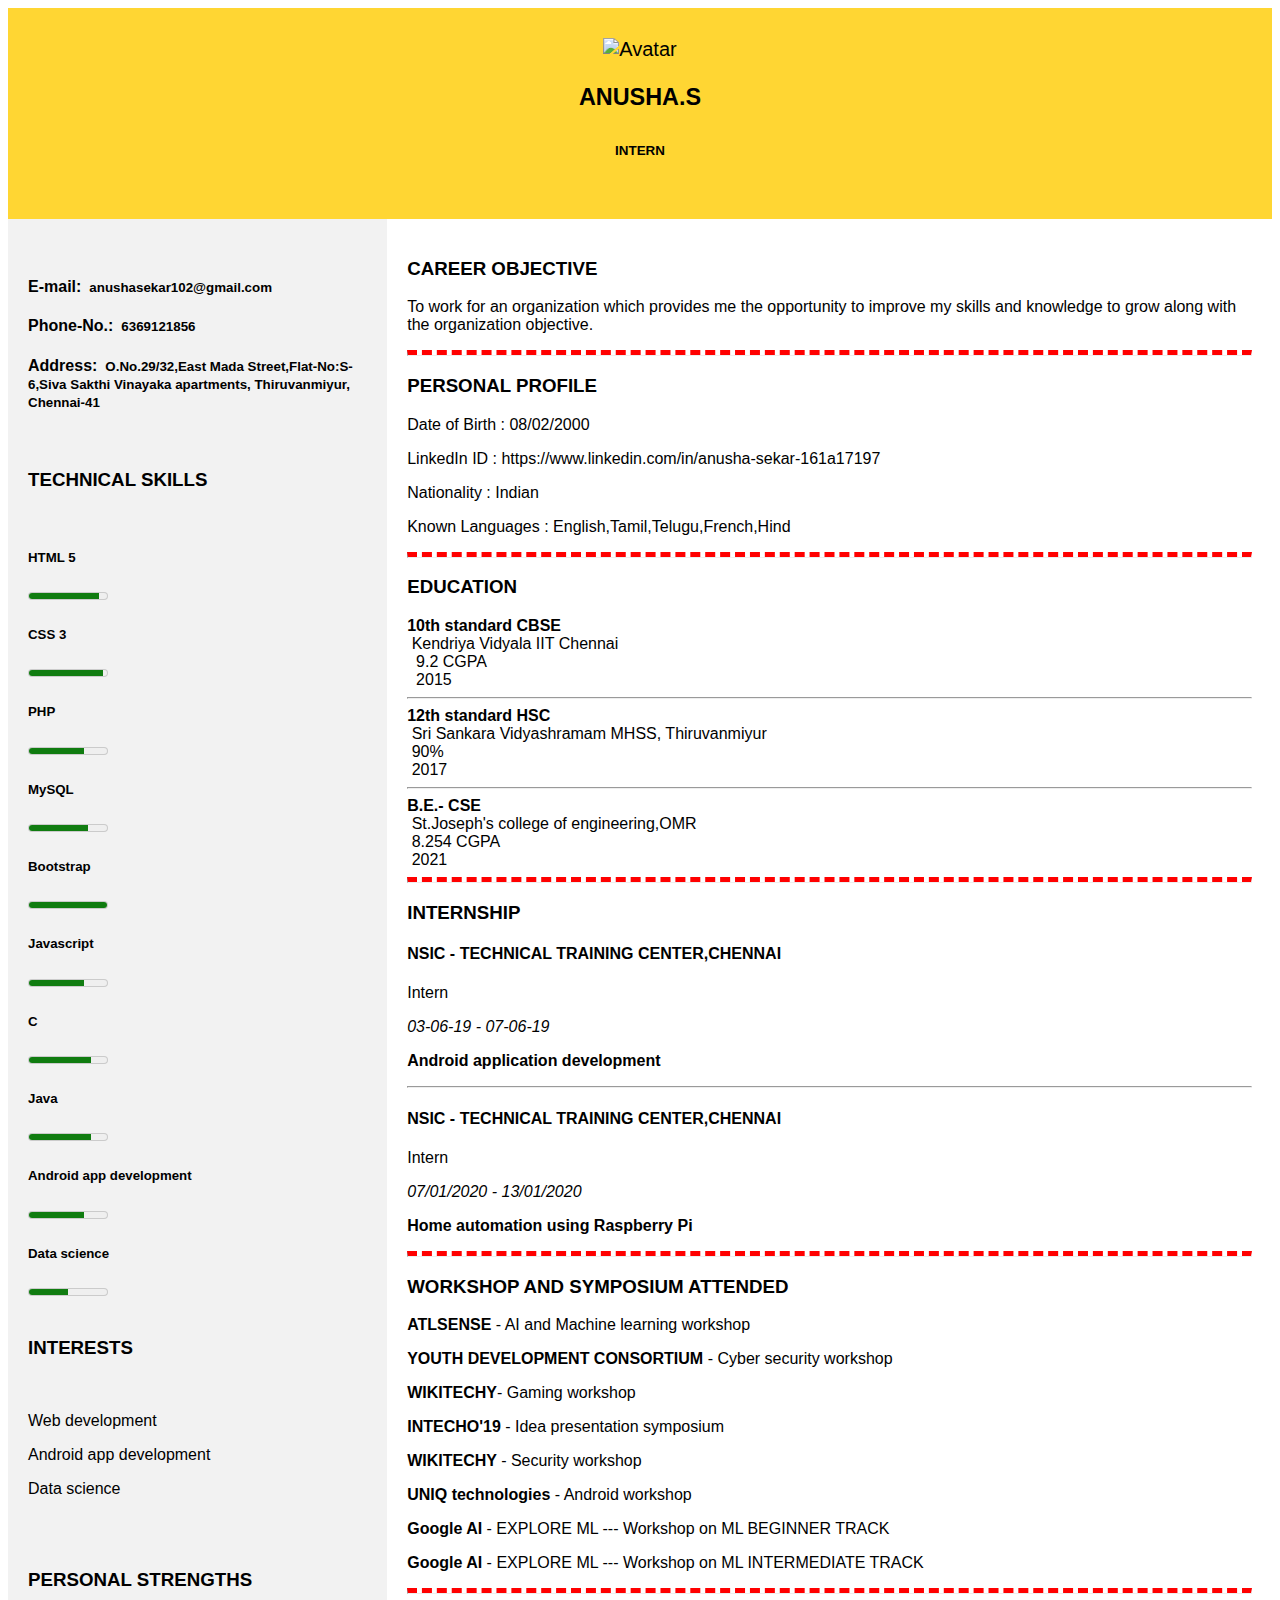
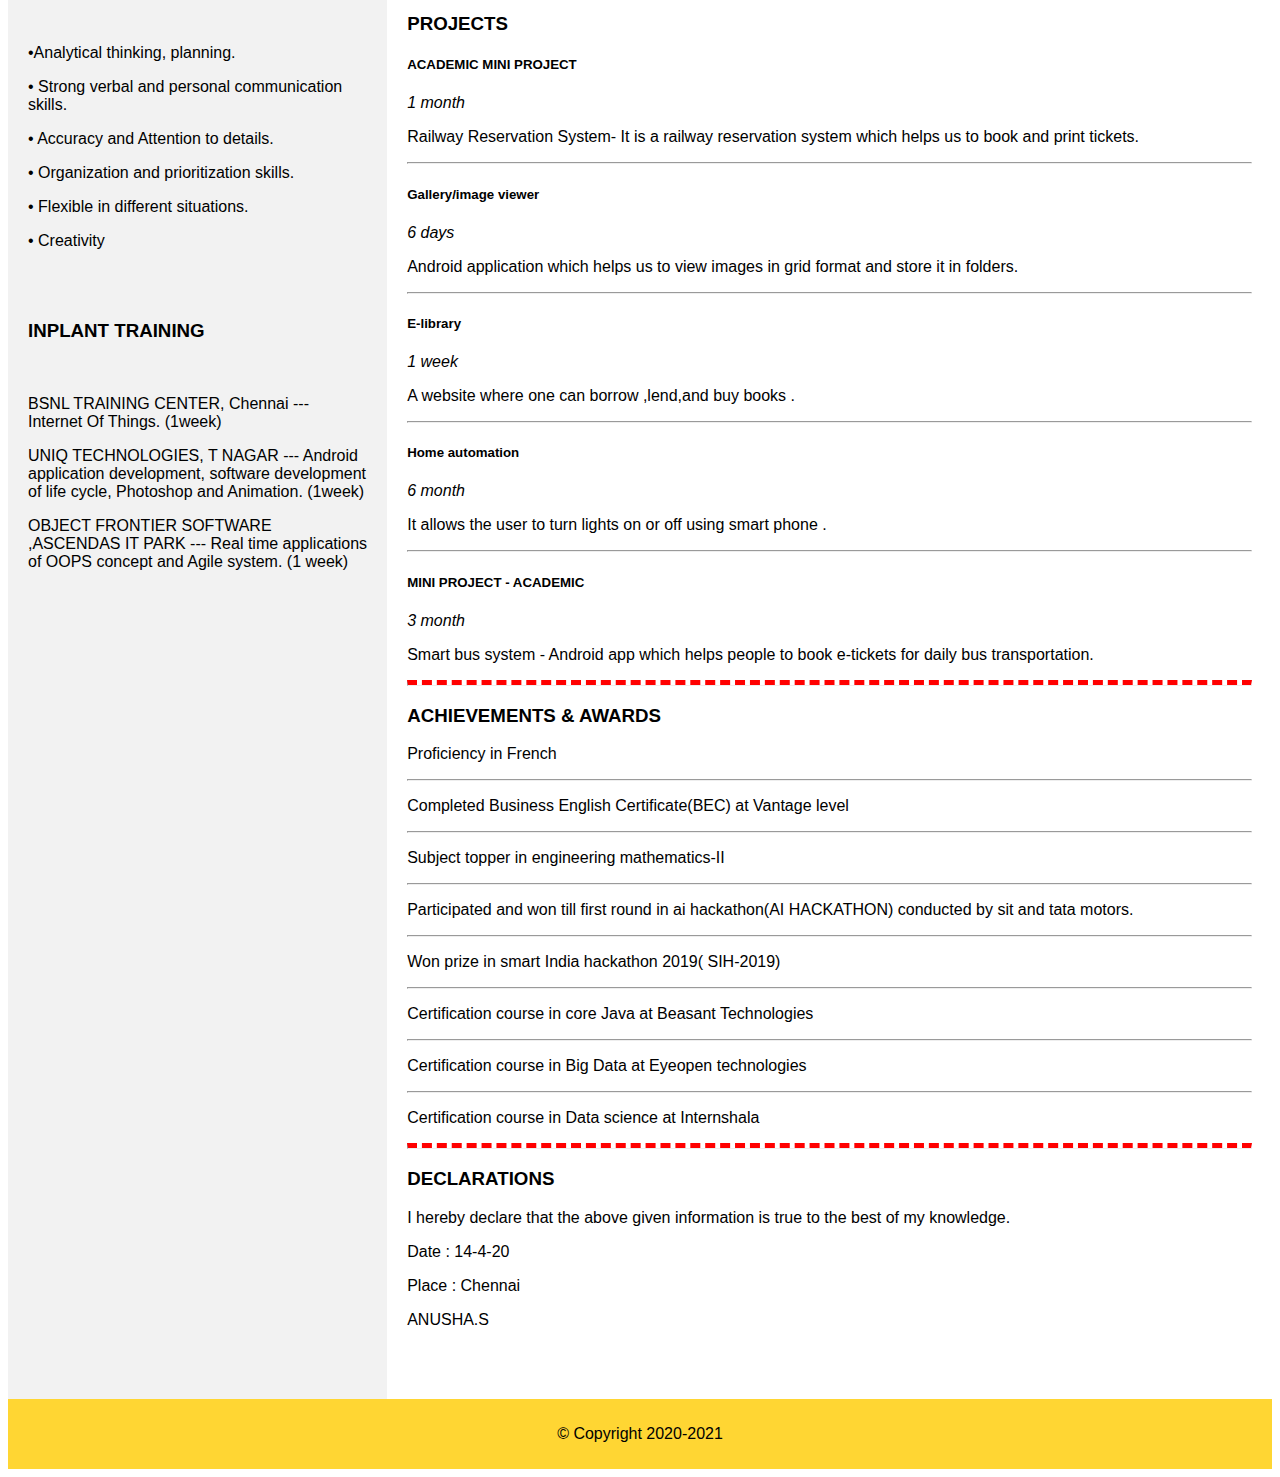
==== index1.html @ 37c0f42b "new1" ====
<!DOCTYPE html>
<html lang="en">
<head>
<title>Online-Portfolio-assginment</title>
<meta charset="utf-8">
<meta name="viewport" content="width=device-width, initial-scale=1">
<!--style>
</style-->
<link rel="stylesheet" href="cssstyle123.css">
</head>
<body>



<header>
  <img src="C:/Users/JKSEKAR/Pictures/Screenshots/avatar.png" alt="Avatar" style="width:200px">
        <h3>ANUSHA.S</h3>
        <h6>INTERN</h6>
</header>

<section>
  <nav>
    <br><h4><strong>E-mail:</strong>&ensp;<small>anushasekar102@gmail.com</small></h4> 
    <h4><strong>Phone-No.:</strong>&ensp;<small>6369121856</small></h4> 
    <h4><strong>Address:</strong>&ensp;<small>O.No.29/32,East Mada Street,Flat-No:S-6,Siva Sakthi Vinayaka apartments, Thiruvanmiyur, Chennai-41</small></h4> <br>

    <h3>TECHNICAL SKILLS</h3><br>

    
<label for="html5"><h5>HTML 5</h5></label>
<meter id="html5" value="90" min="0" max="100"></meter><br>
<label for="html5"><h5>CSS 3</h5></label>
<meter id="html5" value="95" min="0" max="100">2 out of 10</meter><br>
<label for="html5"><h5>PHP</h5></label>
<meter id="html5" value="70" min="0" max="100">2 out of 10</meter><br>
<label for="html5"><h5>MySQL</h5></label>
<meter id="html5" value="75" min="0" max="100">2 out of 10</meter><br>
<label for="html5"><h5>Bootstrap</h5></label>
<meter id="html5" value="100" min="0" max="100">2 out of 10</meter><br>
<label for="html5"><h5>Javascript</h5></label>
<meter id="html5" value="70" min="0" max="100">2 out of 10</meter><br>
<label for="html5"><h5>C</h5></label>
<meter id="html5" value="80" min="0" max="100">2 out of 10</meter><br>
<label for="html5"><h5>Java</h5></label>
<meter id="html5" value="80" min="0" max="100">2 out of 10</meter><br>
<label for="html5"><h5>Android app development</h5></label>
<meter id="html5" value="70" min="0" max="100">2 out of 10</meter><br>
<label for="html5"><h5>Data science</h5></label>
<meter id="html5" value="50" min="0" max="100">2 out of 10</meter><br><br>

<h3>INTERESTS</h3><br>
<p>Web development</p>
<p>Android app development</p>
<p>Data science</p><br><br>

<h3>PERSONAL STRENGTHS</h3> <br>
<p>•Analytical thinking, planning.</p> 
<p>• Strong verbal and personal communication skills. </p>
<p>• Accuracy and Attention to details. </p>
<p>• Organization and prioritization skills. </p>
<p>• Flexible in different situations.</p> 
<p>• Creativity </p><br><br>

<h3>INPLANT TRAINING</h3><br> 
<p>BSNL TRAINING CENTER, Chennai --- Internet Of Things. (1week)</p>
<p>UNIQ TECHNOLOGIES, T NAGAR --- Android application development, software development of life cycle, Photoshop and Animation. (1week)</p> 
<p>OBJECT FRONTIER SOFTWARE ,ASCENDAS IT PARK --- Real time applications of OOPS concept and Agile system. (1 week) </p><br><br><br>
<br><br><br><br><br><br><br><br><br><br><br><br><br><br><br><br><br><br><br><br><br><br><br><br><br><br><br><br><br><br><br><br><br><br><br><br><br><br><br><br><br>




</nav>
 
  <article>

  	<h3>CAREER OBJECTIVE</h3> 
	<p>To work for an organization which provides me the opportunity to improve my skills and knowledge to grow along with the organization objective.</p><hr class="r1">
	
	<h3>PERSONAL PROFILE </h3>
<p>Date of Birth : 08/02/2000 </p>
<p>LinkedIn ID : https://www.linkedin.com/in/anusha-sekar-161a17197 </p>
<p>Nationality : Indian </p>
<p>Known Languages : English,Tamil,Telugu,French,Hind</p><hr class="r1">

<h3>EDUCATION </h3>
<b>10th standard CBSE</b><br> &nbsp;Kendriya Vidyala IIT Chennai<br>&nbsp; 9.2 CGPA<br>&nbsp; 2015 <hr>
<b>12th standard HSC</b><br>&nbsp;Sri Sankara Vidyashramam MHSS, Thiruvanmiyur<br>&nbsp;90% <br>&nbsp;2017 <hr>
<b>B.E.- CSE</b><br>&nbsp;St.Joseph's college of engineering,OMR <br>&nbsp;8.254 CGPA <br>&nbsp;2021<hr class="r1"> 
<h3>INTERNSHIP </h3>
<h4>NSIC - TECHNICAL TRAINING CENTER,CHENNAI</h4><p>Intern</p><p><i>03-06-19 - 07-06-19</i></p><p><b> Android application development</b> 
</p><hr>
<h4>NSIC - TECHNICAL TRAINING CENTER,CHENNAI</h4><p>Intern</p><p><i>07/01/2020 - 13/01/2020</i></p><p><b>Home automation using Raspberry Pi</b></p><hr class="r1">

<h3>WORKSHOP AND SYMPOSIUM ATTENDED</h3>
<p><b>ATLSENSE </b>- AI and Machine learning workshop</p>
 <p><b>YOUTH DEVELOPMENT CONSORTIUM</b> - Cyber security workshop</p> 
 <p><b>WIKITECHY</b>- Gaming workshop </p>
 <p><b>INTECHO'19</b> - Idea presentation symposium </p>
 <p><b>WIKITECHY </b>- Security workshop </p>
 <p><b>UNIQ technologies</b> - Android workshop </p>
 <p><b>Google AI </b>- EXPLORE ML --- Workshop on ML BEGINNER TRACK </p>
 <p><b>Google AI</b> - EXPLORE ML --- Workshop on ML INTERMEDIATE TRACK</p><hr class="r1">
 
 <h3>PROJECTS</h3> 
<h5>ACADEMIC MINI PROJECT</h5> 
<p><i>1 month</i></p> 
<p>Railway Reservation System- It is a railway reservation system which helps us to book and print tickets.</p><hr> 
<h5>Gallery/image viewer</h5>
<p><i>6 days</i></p> 
<p>Android application which helps us to view images in grid format and store it in folders.</p><hr>
<h5>E-library</h5> 
<p><i>1 week</i></p> 
<p>A website where one can borrow ,lend,and buy books .</p><hr>  
<h5>Home automation</h5> 
<p><i>6 month</i></p> 
<p>It allows the user to turn lights on or off using smart phone .</p><hr>  
<h5>MINI PROJECT - ACADEMIC</h5> 
<p><i>3 month</i></p> 
<p>Smart bus system - Android app which helps people to book e-tickets for daily bus transportation.</p><hr class="r1"> 

<h3>ACHIEVEMENTS & AWARDS </h3>
<p>Proficiency in French</p> <hr>
<p>Completed Business English Certificate(BEC) at Vantage level</p> <hr>
<p>Subject topper in engineering mathematics-II</p><hr>
<p> Participated and won till first round in ai hackathon(AI HACKATHON) conducted by sit and tata motors.</p><hr>
<p> Won prize in smart India hackathon 2019( SIH-2019) </p><hr>
 <p>Certification course in core Java at Beasant Technologies </p><hr>
<p> Certification course in Big Data at Eyeopen technologies</p><hr>
 <p> Certification course in Data science at Internshala </p><hr class="r1">

<h3>DECLARATIONS</h3> 
<p>I hereby declare that the above given information is true to the best of my knowledge.</p> 
<p>Date : 14-4-20</p><p> Place : Chennai</p> 
ANUSHA.S 
 <br><br><br>  

  </article>


</section>

<footer>
  <p>&copy; Copyright 2020-2021</p>
</footer>

</body>
</html>
---- cssstyle123.css ----
* {
  box-sizing: border-box;
}

body {
  font-family: Arial, Helvetica, sans-serif;
}

/* Style the header */
header {
  background-color:#ffd633;
  padding: 30px;
  text-align: center;
  font-size: 20px;
  color: black;
}

/* Create two columns/boxes that floats next to each other */
nav {
  float: left;
  width: 30%;
  height: 100%; /* only for demonstration, should be removed */
  background: #f2f2f2;
  padding: 20px;
}

/* Style the list inside the menu */
/*nav ul {
  list-style-type: none;
  padding: 0;
}*/

article {
  float: left;
  padding: 20px;
  width: 70%;
  background-color: #ffffff;
  height: 100%; /* only for demonstration, should be removed */
}

/* Clear floats after the columns */
section:after {
  content: "";
  display: table;
  clear: both;
}

/* Style the footer */
footer {
  background-color: #ffd633;
  padding: 10px;
  text-align: center;
  color: black;
}

/* Responsive layout - makes the two columns/boxes stack on top of each other instead of next to each other, on small screens */
@media (max-width: 600px) {
  nav, article {
    width: 100%;
    height: auto;
  }
}
hr.r1 {
  border-top: 5px dashed red;
}
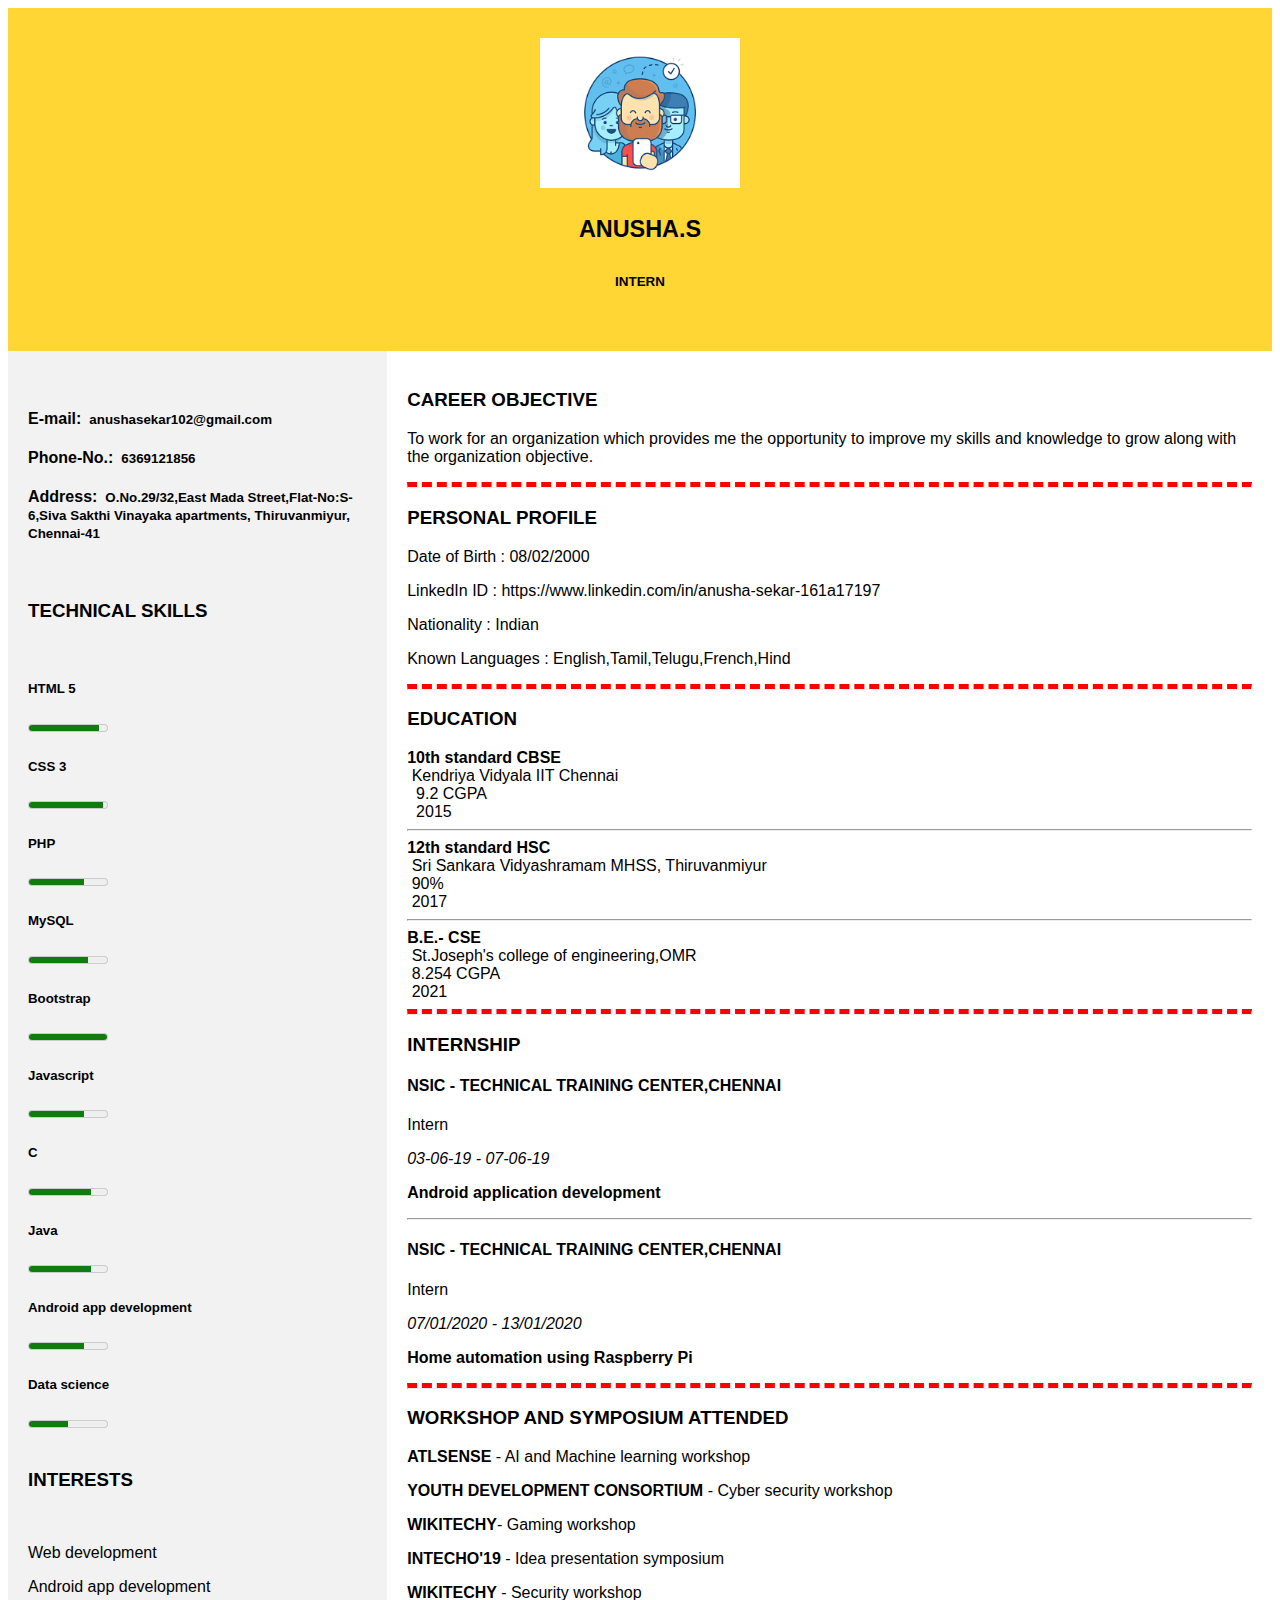
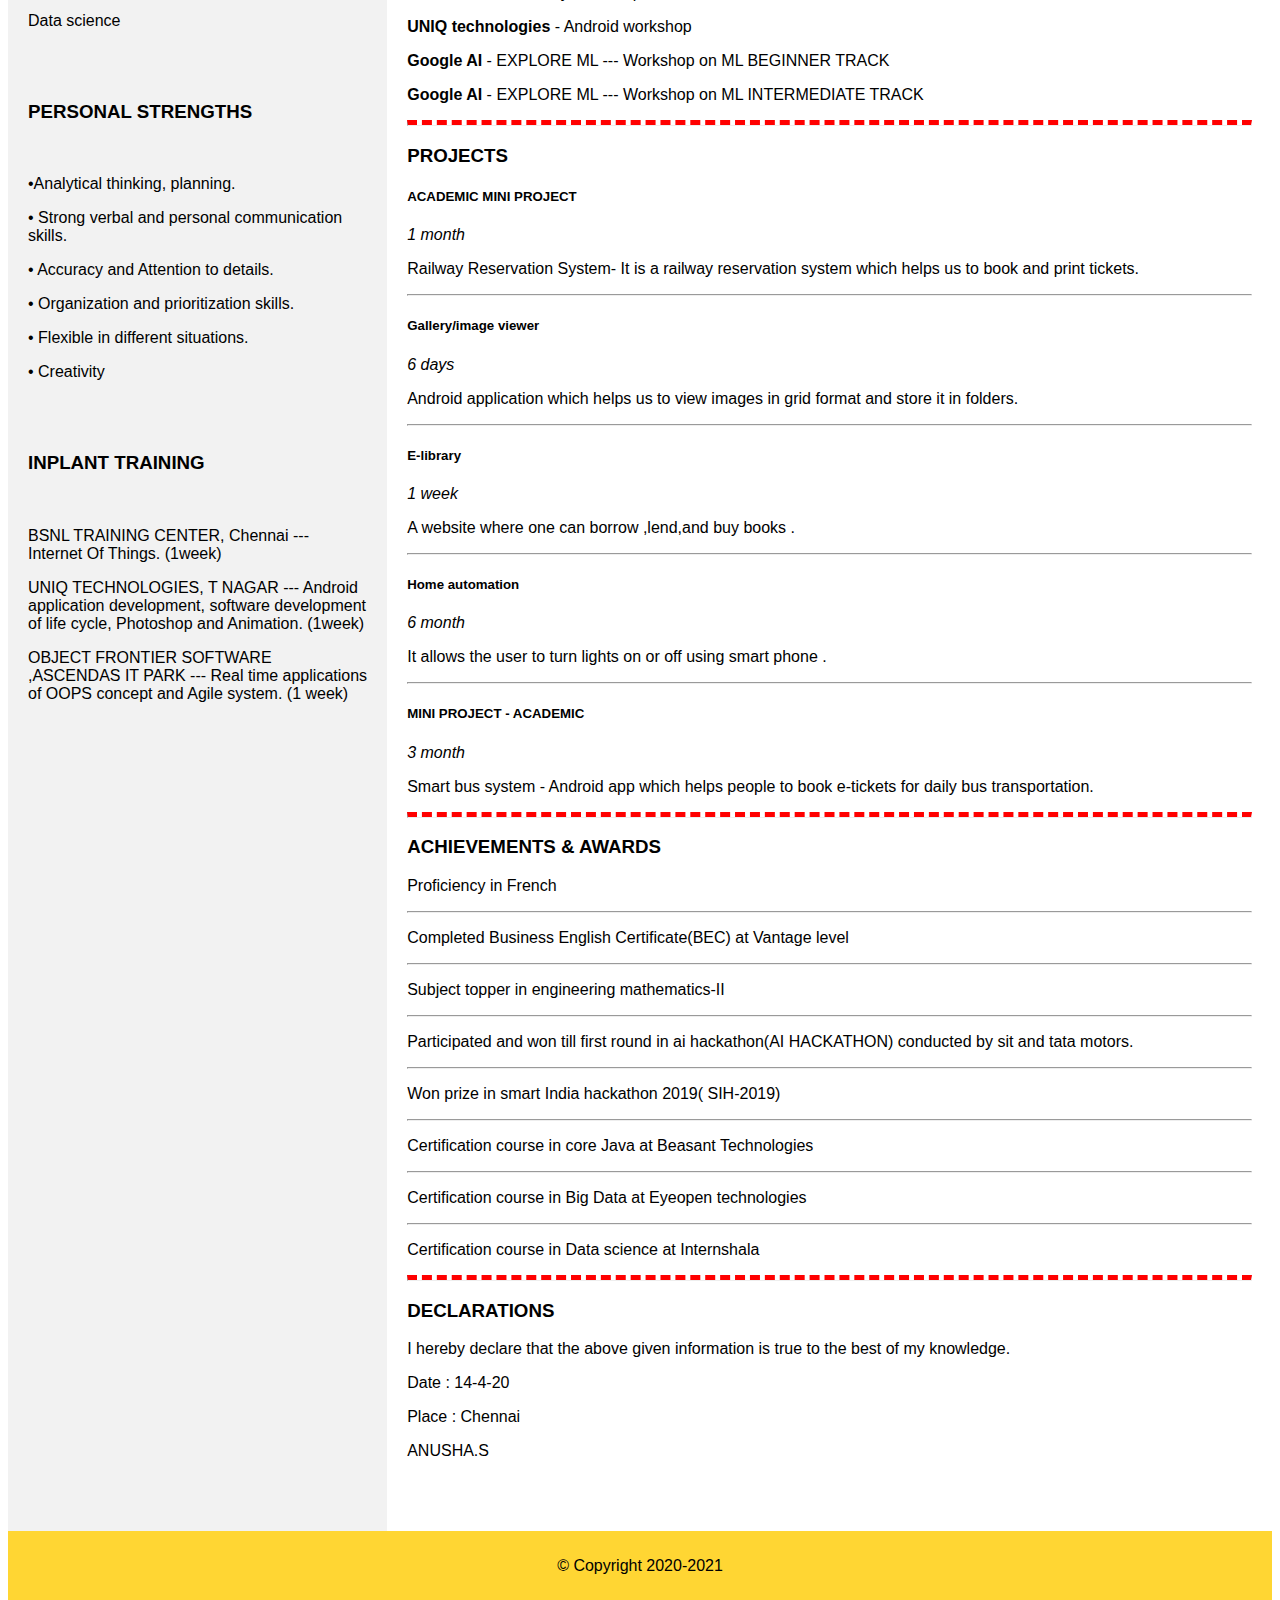
==== commit 00ff932c: "Update index1.html" ====
--- a/index1.html
+++ b/index1.html
@@ -14,7 +14,7 @@
 
 
 <header>
-  <img src="C:/Users/JKSEKAR/Pictures/Screenshots/avatar.png" alt="Avatar" style="width:200px">
+  <img src="avatar.png" alt="Avatar" style="width:200px">
         <h3>ANUSHA.S</h3>
         <h6>INTERN</h6>
 </header>
@@ -146,4 +146,4 @@
 </footer>
 
 </body>
-</html>+</html>
